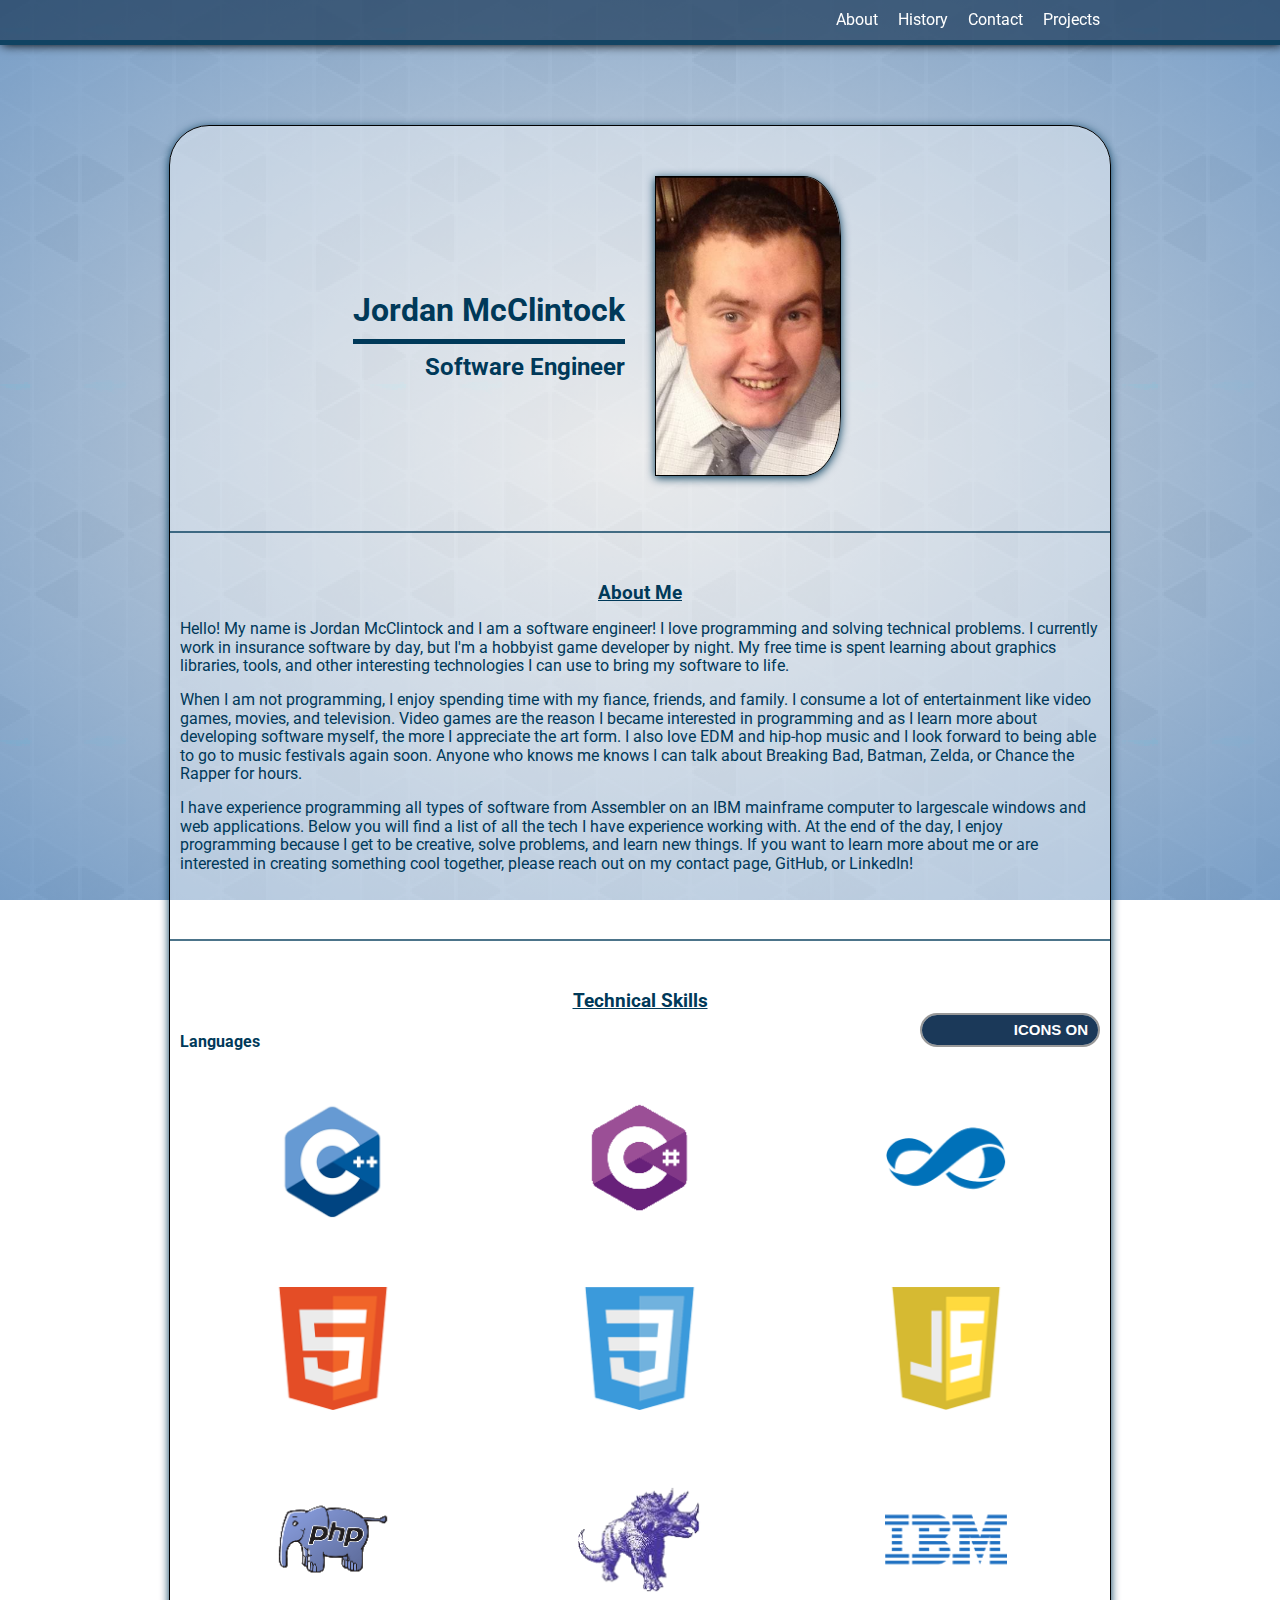
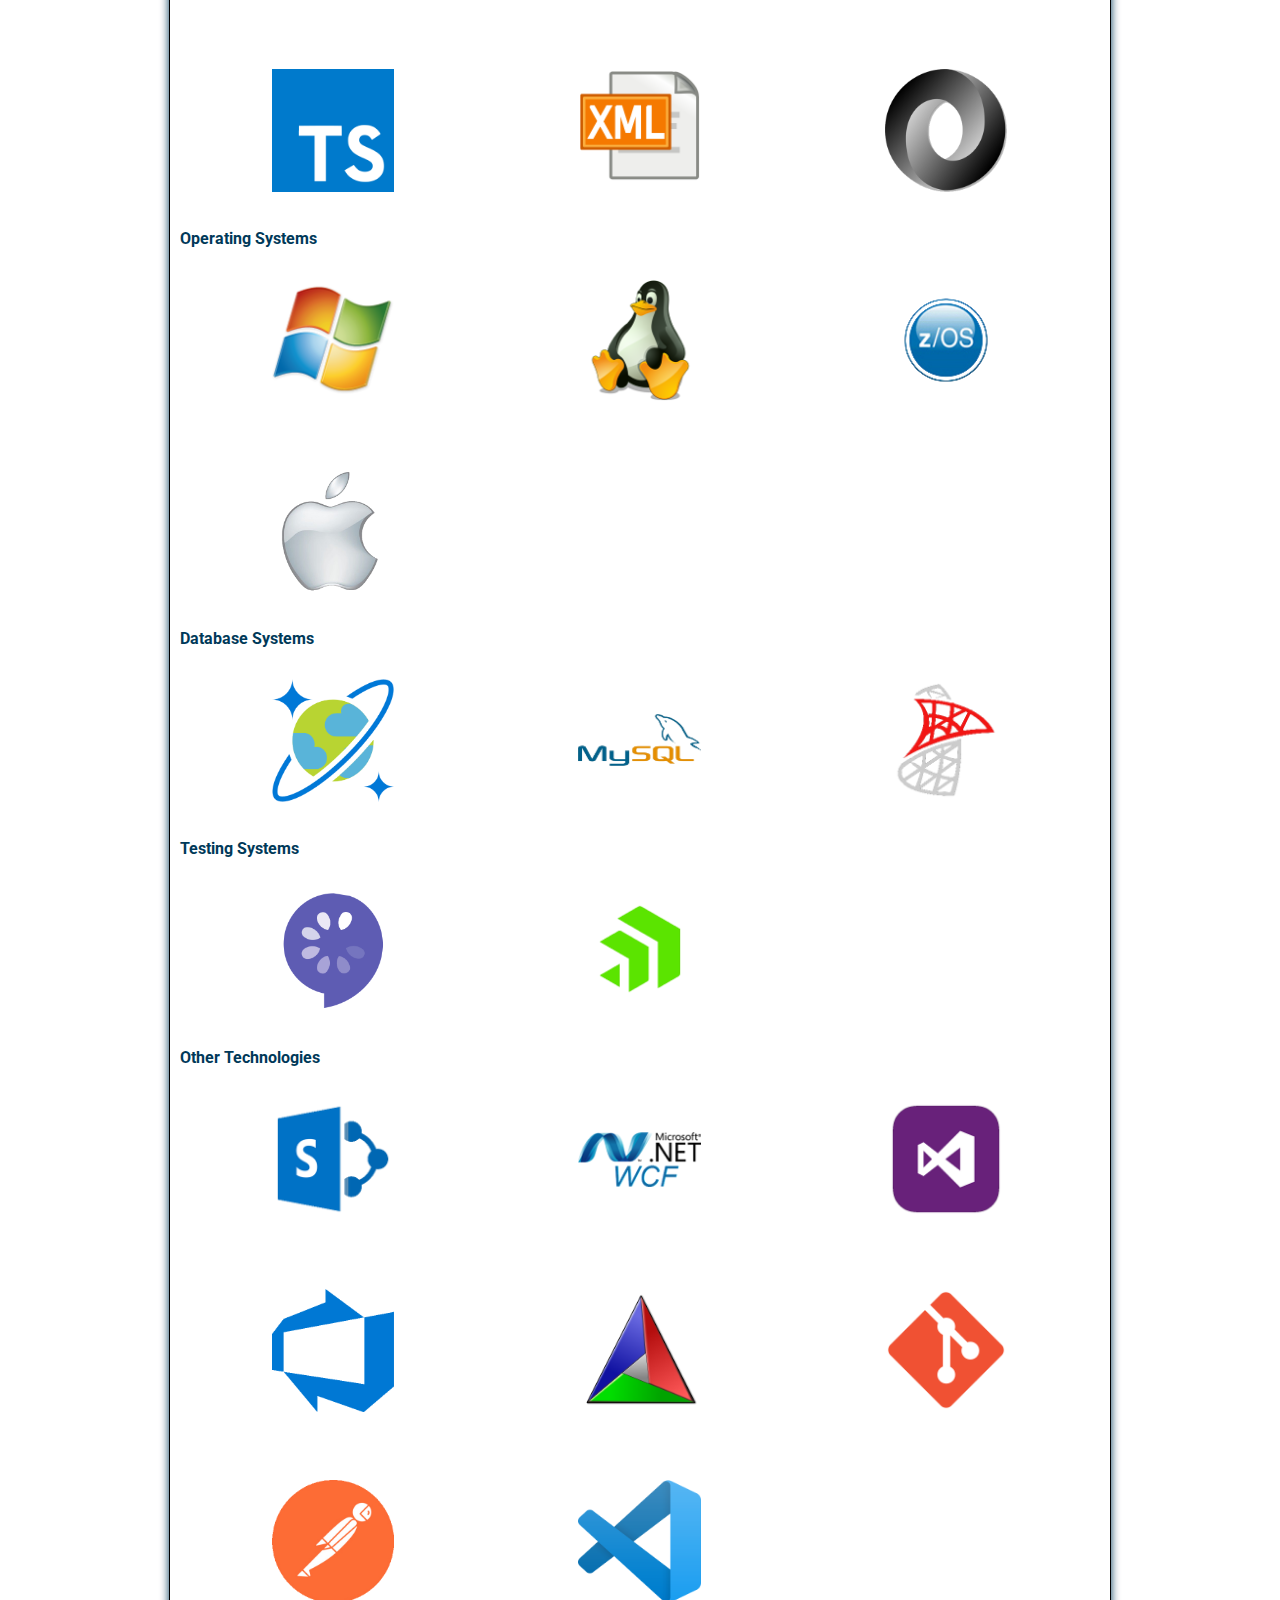
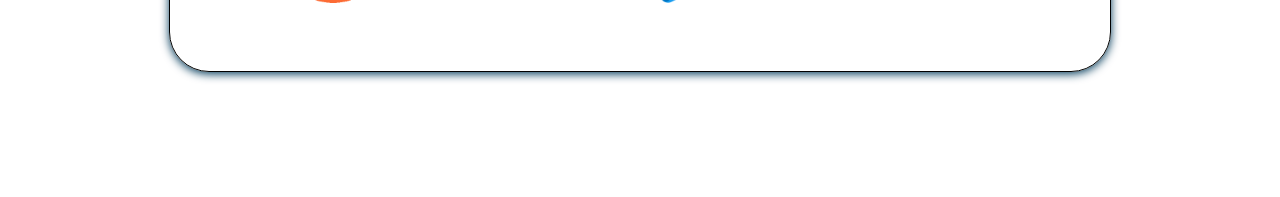
==== index.html @ 279ebacb "Initial commit" ====
<!DOCTYPE html>
<html>
<head>
	<title>Jordan McClintock</title>
	<link rel="stylesheet" type="text/css" href="normalize.css">
	<link rel="stylesheet" type="text/css" href="style.css">
	<link href="https://fonts.googleapis.com/css?family=Droid+Serif|Roboto" rel="stylesheet">
    <link rel="icon" type="image/x-icon" href="icon/initials.ico"/>
</head>

<body>
	<div class="navigation">
    	<ul class="container">
        	<li><a href="projects.html" class="removeStyling">Projects</a></li>
			<li><a href="contact.php" class="removeStyling">Contact</a></li>
			<li><a href="history.html" class="removeStyling">History</a></li>
			<li>About</li>
    	</ul>
	</div>

    <div class="spacer"></div>

	<div class="panel">
	    <div class="main">
		    <div class="container">
			    <div class="col">
                    <div>
			    	    <h1>Jordan McClintock</h1>
			    	    <h2>Software Engineer</h2>
                    </div>
			    </div>

			    <div class="col">
			    	<img src="images/imgPortfolio.png" id="imgPortfolio"/>
			    </div>
			    <div class="clear"></div>
		    </div>
	    </div>

	    <div class="content">
		    <div class="container">
			    <h3>About Me</h3>
				<p>Hello! My name is Jordan McClintock and I am a software engineer! I love programming and solving technical problems. I currently work in insurance software by day, but I'm a hobbyist game developer by night. My free time is spent learning about graphics libraries, tools, and other interesting technologies I can use to bring my software to life.</p>
				<p>When I am not programming, I enjoy spending time with my fiance, friends, and family. I consume a lot of entertainment like video games, movies, and television. Video games are the reason I became interested in programming and as I learn more about developing software myself, the more I appreciate the art form. I also love EDM and hip-hop music and I look forward to being able to go to music festivals again soon. Anyone who knows me knows I can talk about Breaking Bad, Batman, Zelda, or Chance the Rapper for hours.</p>
				<p>I have experience programming all types of software from Assembler on an IBM mainframe computer to largescale windows and web applications. Below you will find a list of all the tech I have experience working with. At the end of the day, I enjoy programming because I get to be creative, solve problems, and learn new things. If you want to learn more about me or are interested in creating something cool together, please reach out on my contact page, GitHub, or LinkedIn!</p>
		    </div>
	    </div>

	    <div class="support">
		    <div class="container">

			    <h3>Technical Skills</h3>

                <input type="checkbox" id="imgToggle"/>

                <label for="imgToggle" class="onoffswitch-label">
                    <span class="onoffswitch-inner"></span>
                    <span class="onoffswitch-outer"></span>
                </label>

			    <h4>Languages</h4>
    			<div class="clear"></div>
			    <div class="col">
                    <p class="txtLogos"><img src="images/cplusplus.png" class="imgLogos"/>C++</p>
			    </div>
			    <div class="col">
                    <p class="txtLogos"><img src="images/csharp.png" class="imgLogos"/>C#</p>
			    </div>
			    <div class="col">
                    <p class="txtLogos"><img src="images/vb.png" class="imgLogos"/>Visual Basic</p>
			    </div>
                <div class="col">
                    <p class="txtLogos"><img src="images/html5.png" class="imgLogos"/>HTML</p>
			    </div>
                <div class="col">
                    <p class="txtLogos"><img src="images/css.png" class="imgLogos"/>CSS</p>
			    </div>
                <div class="col">
                    <p class="txtLogos"><img src="images/javascript.png" class="imgLogos"/>Javascript</p>
			    </div>
                <div class="col">
                    <p class="txtLogos"><img src="images/php.png" class="imgLogos"/>PHP</p>
			    </div>
                <div class="col">
                    <p class="txtLogos"><img src="images/cobol.png" class="imgLogos"/>Cobol</p>
			    </div>
                <div class="col">
                    <p class="txtLogos"><img src="images/assembler.png" class="imgLogos"/>Mainframe Assembler</p>
			    </div>
                <div class="col">
                    <p class="txtLogos"><img src="images/typescript.PNG" class="imgLogos"/>Typescript</p>
			    </div>
                <div class="col">
                    <p class="txtLogos"><img src="images/xml.PNG" class="imgLogos"/>XML</p>
			    </div>
                <div class="col">
                    <p class="txtLogos"><img src="images/json.PNG" class="imgLogos"/>JSON</p>
			    </div>				
    			<div class="clear"></div>

                <h4>Operating Systems</h4>
                <div class="col">
                    <p class="txtLogos"><img src="images/windows.png" class="imgLogos"/>Windows</p>
			    </div>
                <div class="col">
                    <p class="txtLogos"><img src="images/linux.png" class="imgLogos"/>Linux/Unix</p>
			    </div>
                <div class="col">
                    <p class="txtLogos"><img src="images/zos.png" class="imgLogos"/>z/OS</p>
			    </div>
                <div class="col">
                    <p class="txtLogos"><img src="images/macOS.PNG" class="imgLogos"/>Mac OS</p>
			    </div>				
    			<div class="clear"></div>

                <h4>Database Systems</h4>
                <div class="col">
                    <p class="txtLogos"><img src="images/cosmosDB.PNG" class="imgLogos"/>Azure Cosmos DB</p>
			    </div>					
                <div class="col">
                    <p class="txtLogos"><img src="images/mysql.png" class="imgLogos"/>MySQL</p>
			    </div>
                <div class="col">
                    <p class="txtLogos"><img src="images/sqlserver.png" class="imgLogos"/>Microsoft SQL Server</p>
			    </div>
    			<div class="clear"></div>
				
                <h4>Testing Systems</h4>
                <div class="col">
                    <p class="txtLogos"><img src="images/specflow.PNG" class="imgLogos"/>Specflow</p>
			    </div>
                <div class="col">
                    <p class="txtLogos"><img src="images/telerik.PNG" class="imgLogos"/>Telerik Testing Framework</p>
			    </div>
    			<div class="clear"></div>				

                <h4>Other Technologies</h4>
                <div class="col">
                    <p class="txtLogos"><img src="images/sharepoint.png" class="imgLogos"/>Sharepoint</p>
			    </div>
                <div class="col">
                    <p class="txtLogos"><img src="images/wcf.png" class="imgLogos"/>Windows Communication Foundation</p>
			    </div>
                <div class="col">
                    <p class="txtLogos"><img src="images/visualstudio.png" class="imgLogos"/>Visual Studio</p>
			    </div>
    			<div class="clear"></div>                
                <div class="col">
                    <p class="txtLogos"><img src="images/azureDevops.PNG" class="imgLogos"/>Azure DevOps</p>
			    </div>
                <div class="col">
                    <p class="txtLogos"><img src="images/cmake.PNG" class="imgLogos"/>CMake</p>
			    </div>
                <div class="col">
                    <p class="txtLogos"><img src="images/git.PNG" class="imgLogos"/>Git</p>
			    </div>
    			<div class="clear"></div>                
                <div class="col">
                    <p class="txtLogos"><img src="images/postman.PNG" class="imgLogos"/>Postman</p>
			    </div>
                <div class="col">
                    <p class="txtLogos"><img src="images/vsCode.PNG" class="imgLogos"/>VS Code</p>
			    </div>
    			<div class="clear"></div>                
	    	</div>
	    </div>
    </div>

    <div class="spacer"></div>
</body>

</html>
---- style.css ----
html {
    overflow-y: scroll;
}

html, body {
	margin: 0px;
	padding: 0px;
}

body {
	background-image: radial-gradient(rgba(155, 160, 166, 0.3), rgba(34, 97, 165, 0.6)), url("images/gplaypattern_@2X.png");
    background-attachment: fixed;
}

.container {
	max-width: 940px;
	margin: 0 auto;
	padding: 0 10px;
}

.spacer {
    width: 100%;
    height:  125px;
}

.navigation {
	background-color: rgba(27, 57, 89, 0.7);
	border-bottom: 5px solid rgba(0, 57, 89, 0.7);
	margin: 0px;
	padding: 0px;
	width: 100%;
	overflow: hidden;
	position: fixed;
    box-shadow: 2px 0 10px #000;
    z-index: 1000;
}

.navigation li {
	display: inline-block;
	color: white;
	height: 40px;
	line-height: 40px;
	padding: 0px 10px;
	float: right;
	font-family: 'Roboto', sans-serif;
    transition: background-color 0.75s, box-shadow 0.75s, text-shadow 0.75s;
}

.navigation li:hover {
	background-color: rgba(0, 57, 89, 0.7);
	cursor: pointer;
    text-shadow: 0 0 2px #fff;
    box-shadow: 0 2px 10px 0;
}

.panel {
    max-width: 940px;
	margin: auto;
    background-color: rgba(255, 255, 255, 0.4);
    border-radius: 40px;
    border: black 1px solid;
    box-shadow: 0 2px 10px 0;
    color: rgb(0, 57, 89);
    animation: fadeIn 2.0s ease forwards;
}

.main {
    padding: 50px 0px;
}

.main .col {
    display: block;
	float: left;
	width: 50%;
}

#imgPortfolio {
    max-width: 40%;
	max-height: 40%;
	border-top-right-radius: 20%;
	border-bottom-right-radius: 20%;
}

#imgGame {
    max-width: 43%;
	max-height: 43%;
}

.main .col img {
	max-width: 40%;
	max-height: 40%;
    margin-left: 15px;
    border: black solid 1px;
    box-shadow: 0 2px 10px 0;
}

.main .col h1 {
    display: inline-block;
    float: right;
    margin: 116px 15px 0px 0px;
	font-family: 'Roboto', sans-serif;
    border-bottom: 5px solid rgb(0, 57, 89);
    padding-bottom: 10px;
}

.main .col h2 {
    float: right;
	margin-right: 15px;
	margin-top: 10px;
	font-family: 'Roboto', sans-serif;
	text-align: right;
	margin-bottom: auto;
}

.main .col h3 {
    top: 0;
    height: 25px;
    margin-right: 30px;
	font-family: 'Roboto', sans-serif;
	text-align: right;
	margin-bottom: auto;
    text-decoration: none;
    padding-bottom: 9px;
}

.main .col p {
    float: right;
    margin-left: 150px;
    margin-right: 15px;
}

.clear {
	clear: both;
}

.content {
	font-family: 'Roboto', sans-serif;
    padding: 50px 0px;
    border-top: 2px solid rgba(0, 57, 89, 0.7);
}

.content .col {
    display: block;
	float: left;
	width: 50%;
}

.content .col img {
	max-width: 40%;
	max-height: 40%;
    margin-left: 15px;
}

.content .col h1 {
    float: left;
    margin: 40px 15px 0px 150px;
	font-family: 'Roboto', sans-serif;
    border-bottom: 5px solid rgb(0, 57, 89);
    padding-bottom: 10px;
}

.content .col p {
    float: right;
    margin-left: 150px;
    margin-right: 15px;
}

.history {
	font-family: 'Roboto', sans-serif;
    padding: 50px 0px;
    border-top: 2px solid rgba(0, 57, 89, 0.7);
}

.left {
	float: left;
	width: 40%;
}

.right {
	float: left;
	width: 60%;
}

.history h3 {
    position: relative;
	margin: 0px;
	top: 20px;
}

.content ul {
    margin-bottom: 0px;
}

.support {	
	font-family: 'Roboto', sans-serif;
    padding: 50px 0px;
    border-top: 2px solid rgba(0, 57, 89, 0.7);
}

h3 {
    text-align: center;
    margin: 0px;
    text-decoration: underline;
}

.support h4 {
    position: relative;
	margin: 0px;
	top: 20px;
}

.support .col {
	float: left;
	width: 33.3%;
}

.support ul {
    margin: 0px;
}

.imgLogos {
    width: 40%;
    height: 40%;
    display: block;
    margin: 0 auto 0;
    position: relative;
    transition: top ease 0.35s;
    top: 50px;
    z-index: 1;
    visibility: visible;
}

.txtLogos:hover > .imgLogos {
    top: 0px;
}

.support .col .txtLogos:hover {
	visibility: visible;
}

.support .col .txtLogos {
    text-align: center;
    margin: 0 0 50px;
    visibility: hidden;
}

.support h1 {
    text-align: center;
}

.removeStyling {
    text-decoration: none; 
    color: inherit;
}

input[type=text]:focus, textarea:focus {
    border-color: rgba(27, 57, 89, 0.7);
    color: black;
    background: white;
}

input[type=text], textarea {
    border-radius: 5px;
    border: 2px solid rgba(0, 57, 89, 0.7);
    box-sizing: border-box;
    box-shadow: 0 1px 1px 0;
    height: 25px;
    width: 200px;
    margin-bottom: 9px;
    padding: 0 3px;
    background: transparent;
    transition: background 0.75s;
}

#message {
    height: 100px;
    width: 300px;
    word-wrap: break-word;
}

@keyframes fadeIn{
  0% {
    opacity:0;
  }
  100% {
    opacity:1;
  }
}

#imgToggle {
    display: none;
}

input[check-box] {
    float: left;
}

#imgToggle:checked ~ .col img{
    display: none;
}

#imgToggle:checked ~ .col p {
    visibility: visible;
    margin-top: 50px;
}

.onoffswitch {
    position: relative; width: 125px;
    -webkit-user-select:none; -moz-user-select:none; -ms-user-select: none;
}

.onoffswitch-label {
    float: right;
    display: block; overflow: hidden; cursor: pointer;
    border: 2px solid #999999; border-radius: 20px;
}
.onoffswitch-inner {
    display: block; width: 200%; margin-left: -100%;
    transition: margin 0.3s ease-in 0s;
}
.onoffswitch-inner:before, .onoffswitch-inner:after {
    display: block; float: left; width: 50%; height: 30px; padding: 0; line-height: 30px;
    font-size: 15px; color: white; font-family: Trebuchet, Arial, sans-serif; font-weight: bold;
    box-sizing: border-box;
}
.onoffswitch-inner:before {
    content: "ICONS OFF";
    padding-left: 10px;
    background-color: #EEEEEE; color: #003959;
}
.onoffswitch-inner:after {
    content: "ICONS ON";
    padding-right: 10px;
    background-color: #1B3959; color: #FFFFFF;
    text-align: right;
}
.onoffswitch-switch {
    display: block; width: 21px; margin: 4.5px;
    background: #FFFFFF;
    position: absolute; top: 0; bottom: 0;
    right: 91px;
    border: 2px solid #999999; border-radius: 20px;
    transition: all 0.3s ease-in 0s; 
}
#imgToggle:checked + .onoffswitch-label .onoffswitch-inner {
    margin-left: 0;
}
#imgToggle:checked + .onoffswitch-label .onoffswitch-switch {
    right: 0px; 
}

.button {
    border-radius: 5px;
    border: 2px solid rgba(0, 57, 89, 0.7);
}

.button:active {
    border-color: rgba(27, 57, 89, 0.7);
    background: white;
    transform: translateY(2px);
}
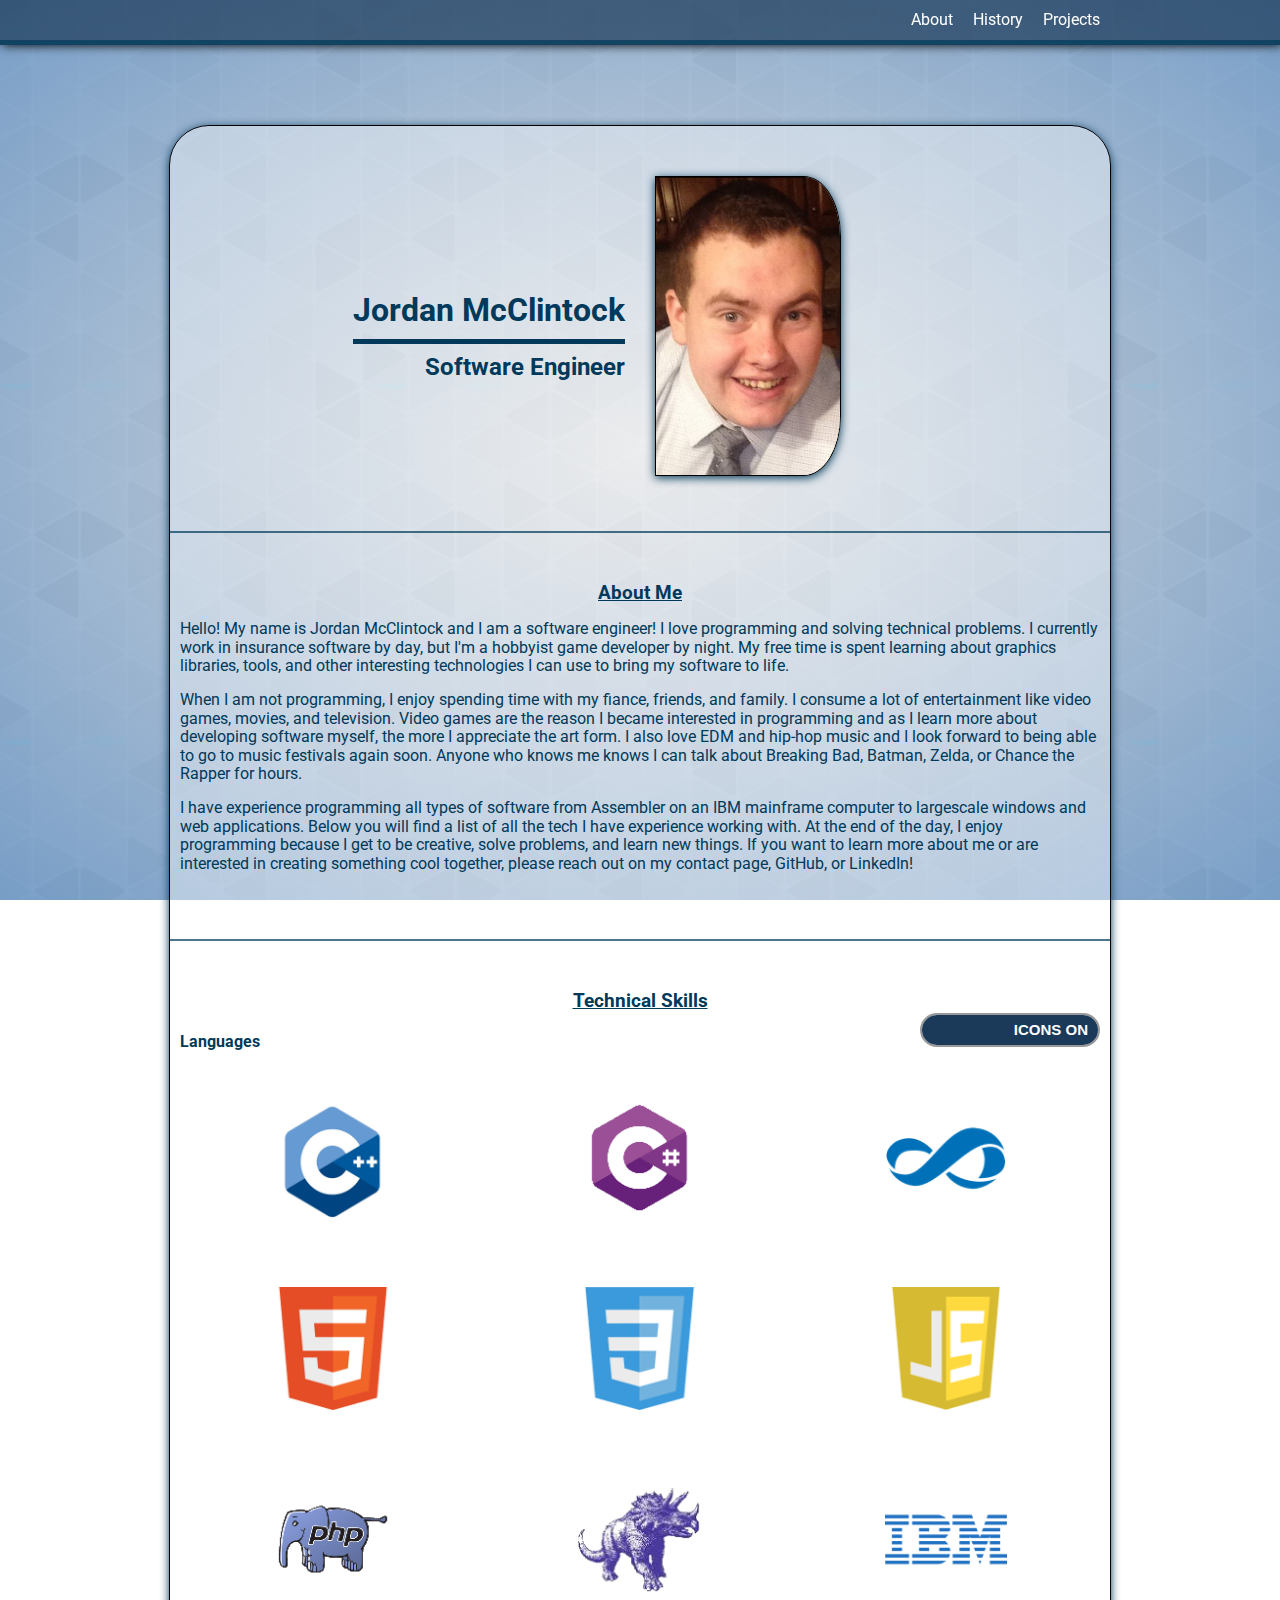
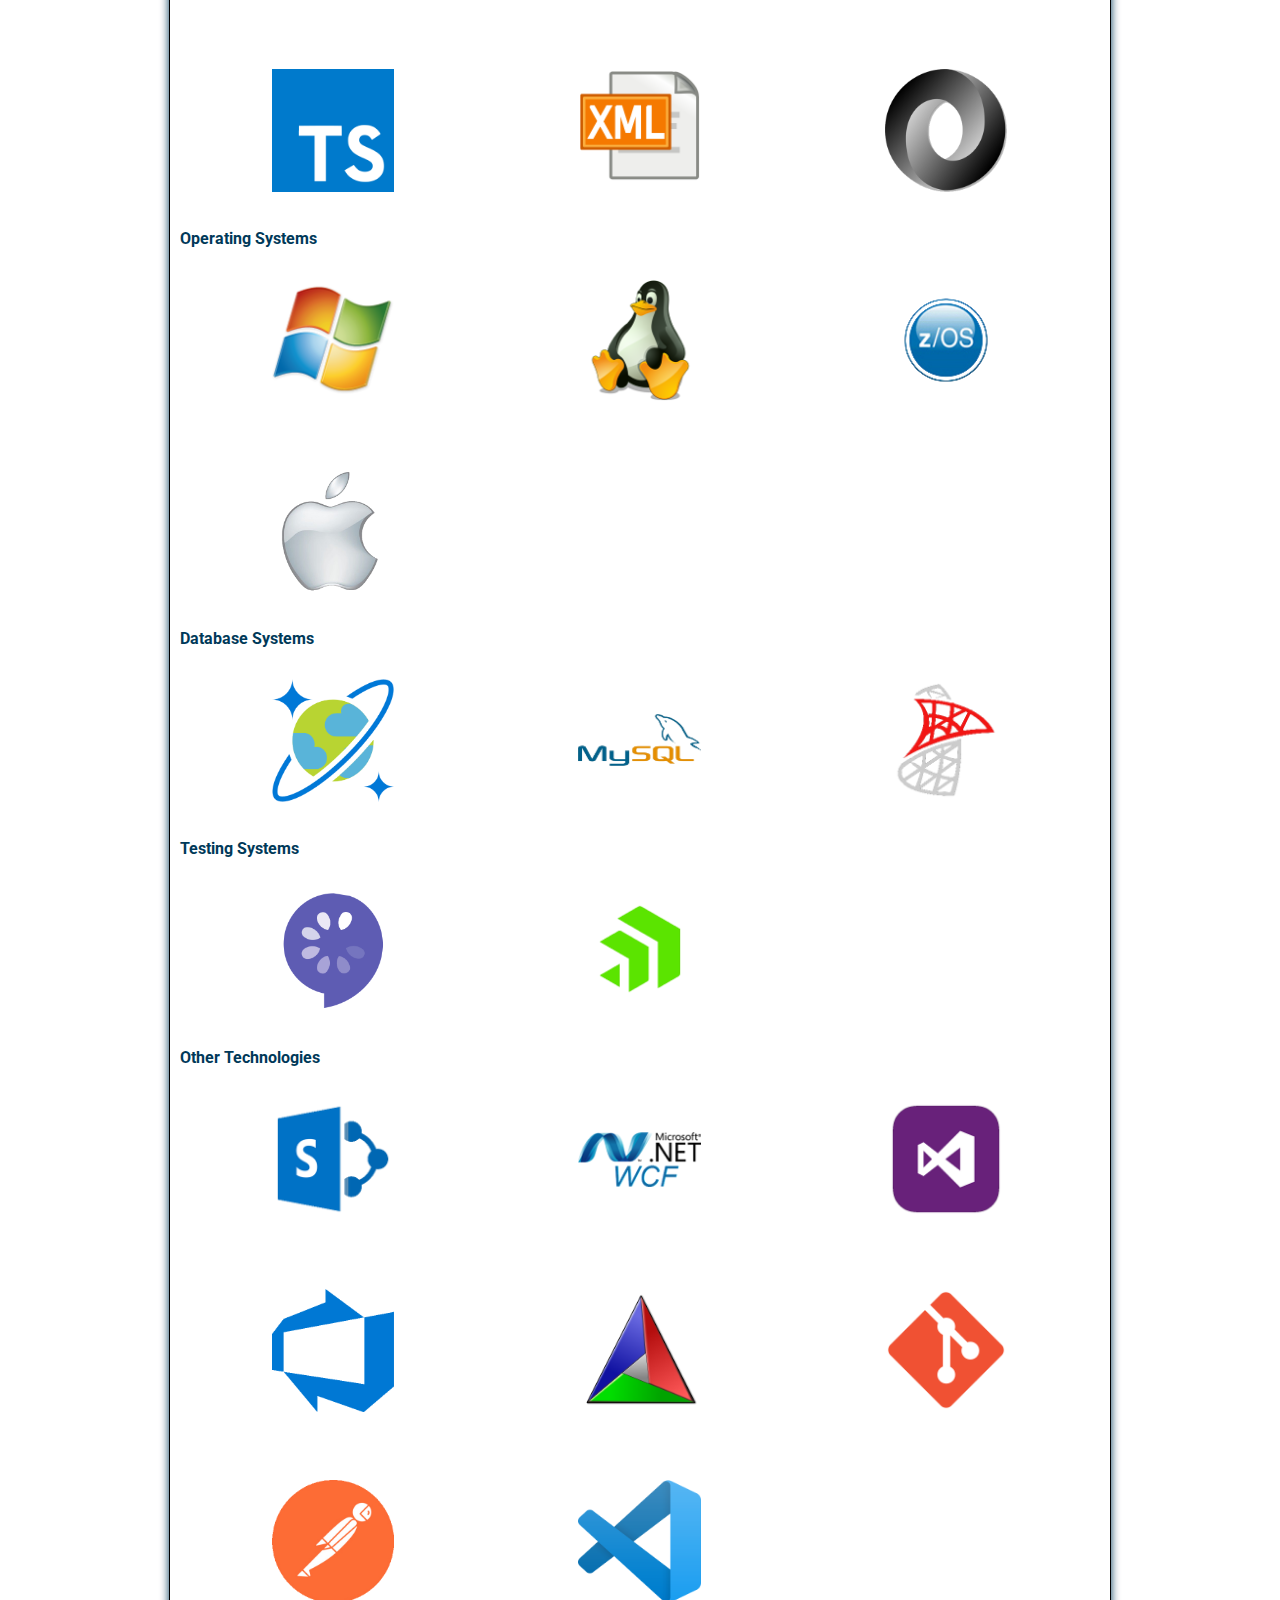
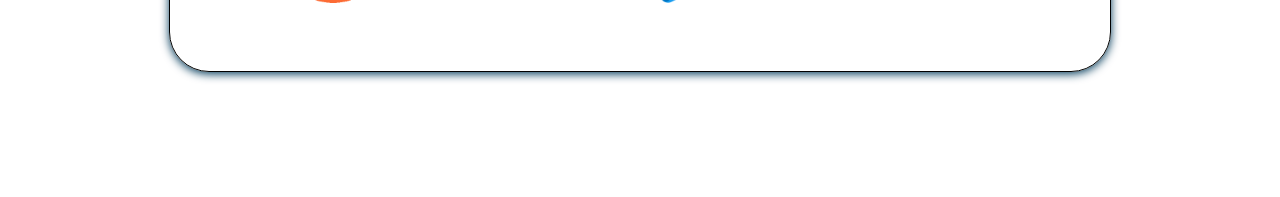
==== commit 1c210699: "Removed outdated contact page and added TicTacToe web build" ====
--- a/index.html
+++ b/index.html
@@ -12,7 +12,6 @@
 	<div class="navigation">
     	<ul class="container">
         	<li><a href="projects.html" class="removeStyling">Projects</a></li>
-			<li><a href="contact.php" class="removeStyling">Contact</a></li>
 			<li><a href="history.html" class="removeStyling">History</a></li>
 			<li>About</li>
     	</ul>
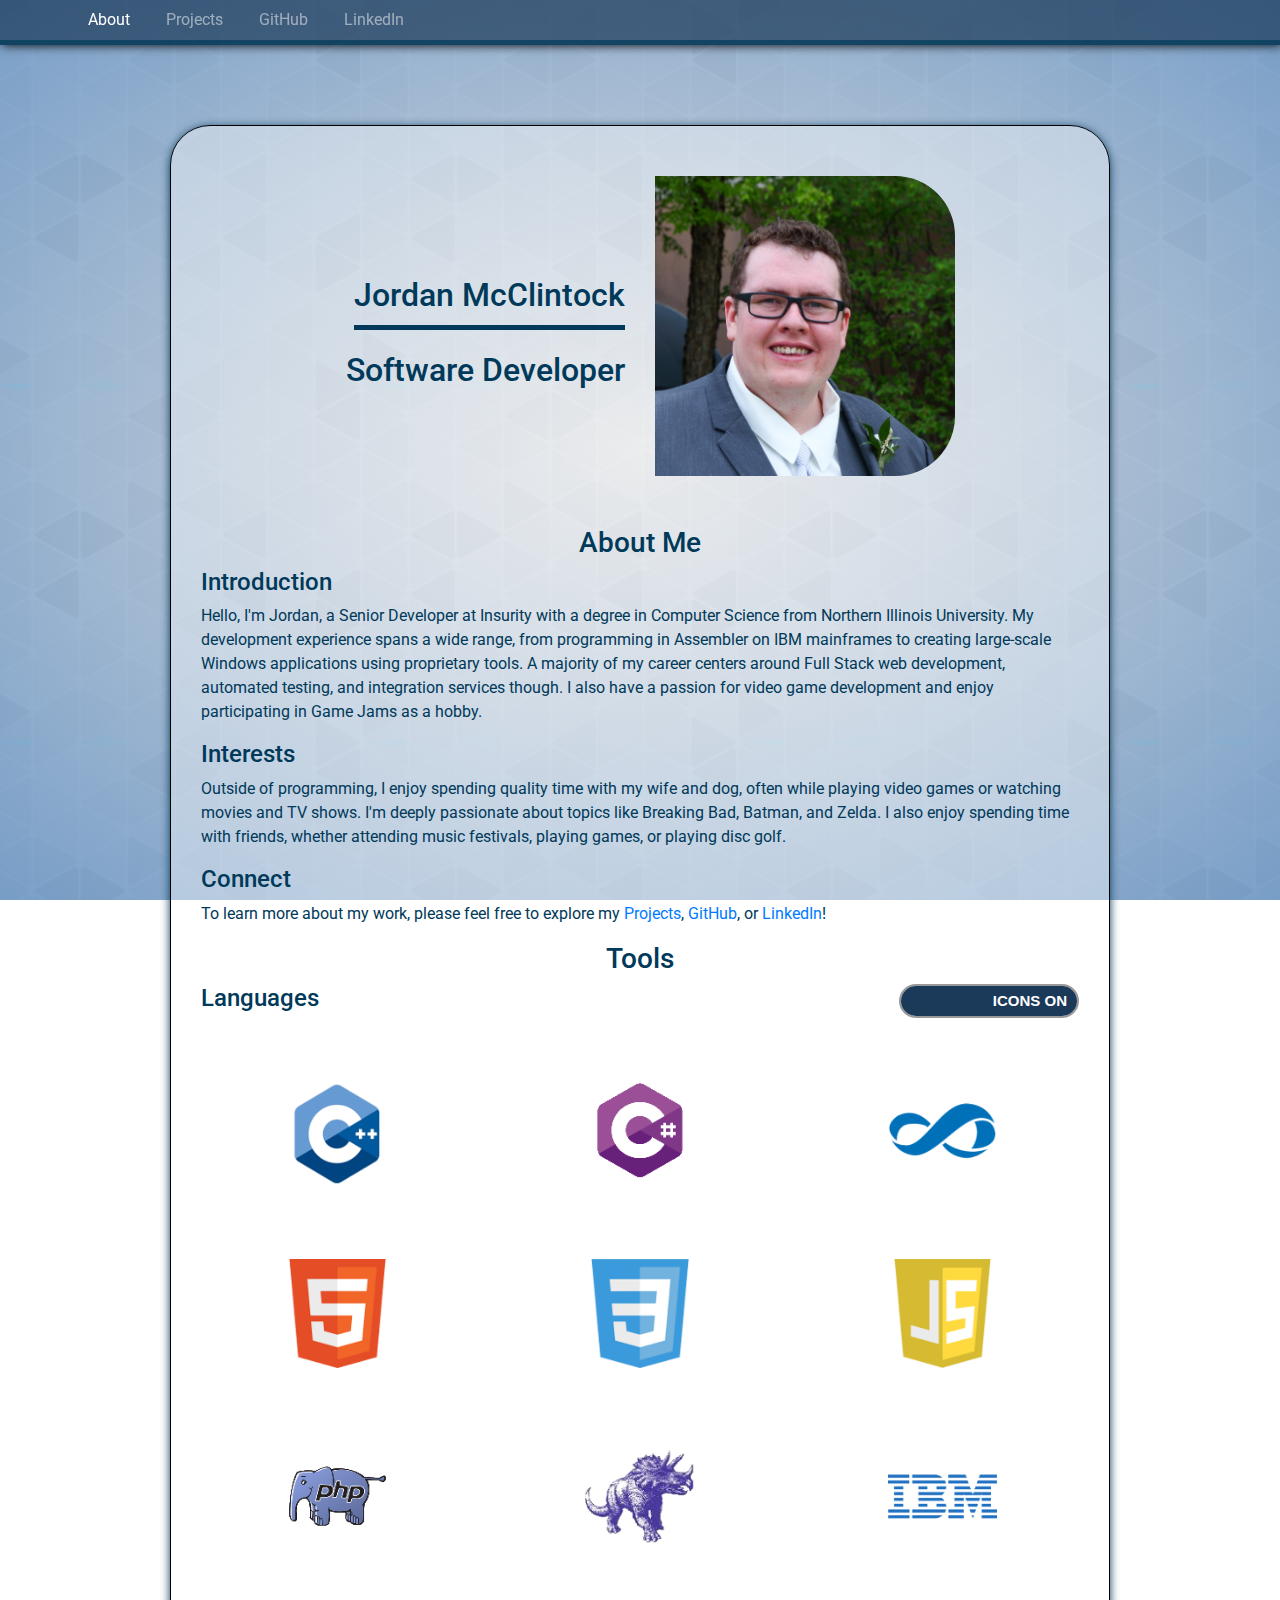
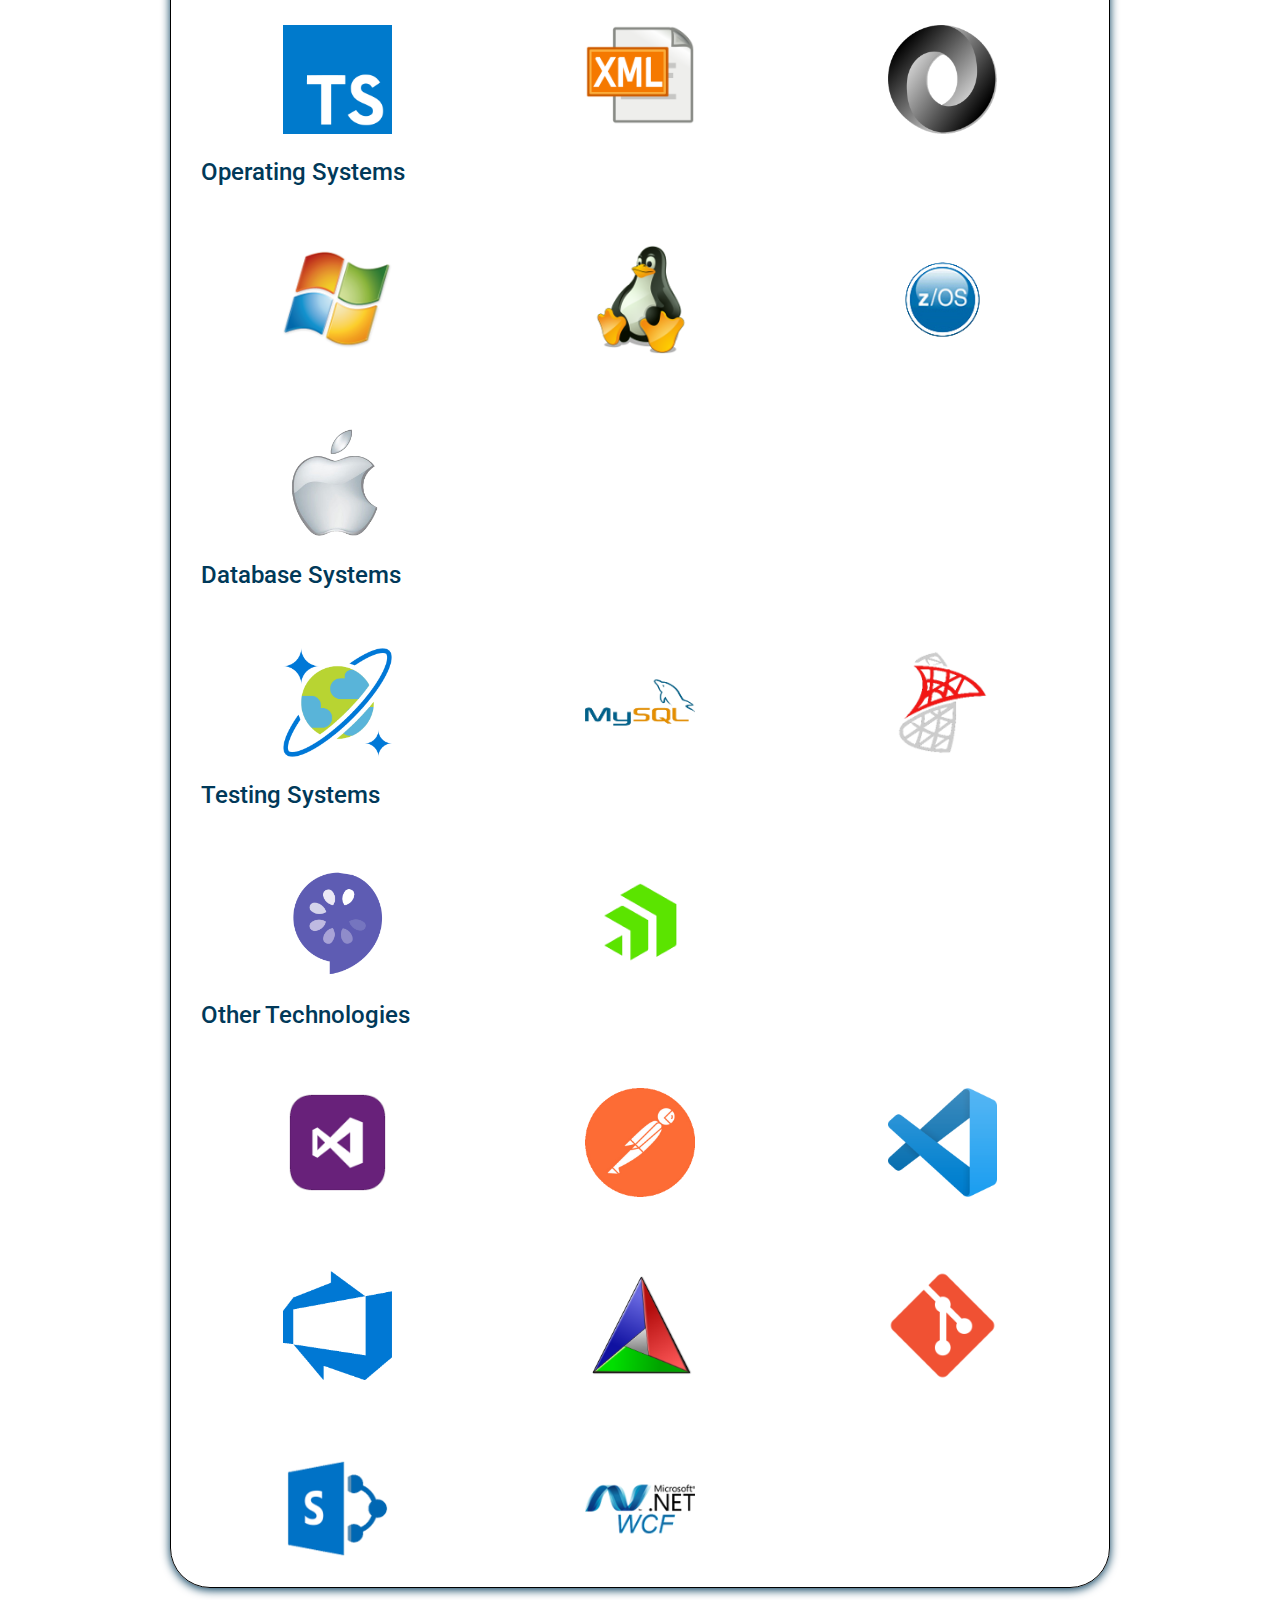
==== commit a18ee77c: "Redesigned site for mobile and modernized the text." ====
--- a/index.html
+++ b/index.html
@@ -1,171 +1,195 @@
 <!DOCTYPE html>
 <html>
-<head>
-	<title>Jordan McClintock</title>
-	<link rel="stylesheet" type="text/css" href="normalize.css">
-	<link rel="stylesheet" type="text/css" href="style.css">
-	<link href="https://fonts.googleapis.com/css?family=Droid+Serif|Roboto" rel="stylesheet">
-    <link rel="icon" type="image/x-icon" href="icon/initials.ico"/>
-</head>
-
-<body>
-	<div class="navigation">
-    	<ul class="container">
-        	<li><a href="projects.html" class="removeStyling">Projects</a></li>
-			<li><a href="history.html" class="removeStyling">History</a></li>
-			<li>About</li>
-    	</ul>
-	</div>
-
-    <div class="spacer"></div>
-
-	<div class="panel">
-	    <div class="main">
-		    <div class="container">
-			    <div class="col">
-                    <div>
-			    	    <h1>Jordan McClintock</h1>
-			    	    <h2>Software Engineer</h2>
+    <head>
+        <meta http-equiv="Content-Type" content="text/html; charset=UTF-8">
+        <meta name="viewport" content="width=device-width, initial-scale=1, shrink-to-fit=no">
+        <meta name="description" content="">
+        <meta name="author" content="">
+        <title>Jordan McClintock</title>
+        <!-- Bootstrap core CSS -->
+        <link rel="stylesheet" href="https://cdn.jsdelivr.net/npm/bootstrap@4.3.1/dist/css/bootstrap.min.css" integrity="sha384-ggOyR0iXCbMQv3Xipma34MD+dH/1fQ784/j6cY/iJTQUOhcWr7x9JvoRxT2MZw1T" crossorigin="anonymous">
+        <link rel="stylesheet" type="text/css" href="normalize.css">
+        <link rel="stylesheet" type="text/css" href="style.css">
+        <link href="https://fonts.googleapis.com/css?family=Droid+Serif|Roboto" rel="stylesheet">
+        <link rel="icon" type="image/x-icon" href="icon/initials.ico"/>
+    </head>
+    <body>
+        <nav class="navbar navbar-expand-md navbar-dark fixed-top navigation">
+            <button class="navbar-toggler" type="button" data-toggle="collapse" data-target="#navbar" aria-controls="navbar" aria-expanded="false" aria-label="Toggle navigation">
+            <span class="navbar-toggler-icon"></span>
+            </button>
+            <div class="collapse navbar-collapse" id="navbar">
+                <ul class="navbar-nav mr-auto container">
+                    <li class="nav-item active">
+                        <a class="nav-link" href="./.">About <span class="sr-only">(current)</span></a>
+                    </li>
+                    <li class="nav-item">
+                        <a class="nav-link" href="./projects.html">Projects</a>
+                    </li>
+                    <li class="nav-item">
+                        <a class="nav-link" href="https://github.com/Mac-Janitor" target="_blank">GitHub</a>
+                    </li>
+					<li class="nav-item">
+                        <a class="nav-link" href="https://www.linkedin.com/in/jordan-mcclintock-53b7b0113/" target="_blank">LinkedIn</a>
+                    </li>
+                </ul>
+            </div>
+        </nav>
+        <div class="spacer"></div>
+        <div class="container panel">
+            <div class="container text-center panel-content">
+                <div class="row align-items-center">
+                    <div class="col-md-6 order-md-1 order-2 text-md-right text-center">
+                        <div>
+                            <h1 class="underline">Jordan McClintock</h1>
+                            <h2>Software Developer</h2>
+                        </div>
                     </div>
-			    </div>
-
-			    <div class="col">
-			    	<img src="images/imgPortfolio.png" id="imgPortfolio"/>
-			    </div>
-			    <div class="clear"></div>
-		    </div>
-	    </div>
-
-	    <div class="content">
-		    <div class="container">
-			    <h3>About Me</h3>
-				<p>Hello! My name is Jordan McClintock and I am a software engineer! I love programming and solving technical problems. I currently work in insurance software by day, but I'm a hobbyist game developer by night. My free time is spent learning about graphics libraries, tools, and other interesting technologies I can use to bring my software to life.</p>
-				<p>When I am not programming, I enjoy spending time with my fiance, friends, and family. I consume a lot of entertainment like video games, movies, and television. Video games are the reason I became interested in programming and as I learn more about developing software myself, the more I appreciate the art form. I also love EDM and hip-hop music and I look forward to being able to go to music festivals again soon. Anyone who knows me knows I can talk about Breaking Bad, Batman, Zelda, or Chance the Rapper for hours.</p>
-				<p>I have experience programming all types of software from Assembler on an IBM mainframe computer to largescale windows and web applications. Below you will find a list of all the tech I have experience working with. At the end of the day, I enjoy programming because I get to be creative, solve problems, and learn new things. If you want to learn more about me or are interested in creating something cool together, please reach out on my contact page, GitHub, or LinkedIn!</p>
-		    </div>
-	    </div>
-
-	    <div class="support">
-		    <div class="container">
-
-			    <h3>Technical Skills</h3>
-
-                <input type="checkbox" id="imgToggle"/>
-
+                    <div class="col-md-6 order-md-2 order-1 text-md-left text-center">
+                        <img src="./images/imgPortfolio.png" class="imgPortfolio imgPorfolioCircle">
+                    </div>
+                </div>
+            </div>
+            <div class="container">
+                <h3 class="text-center">About Me</h3>
+                <h4>Introduction</h4>
+                <p>Hello, I'm Jordan, a Senior Developer at Insurity with a degree in Computer Science from Northern Illinois University. My development experience spans a wide range, from programming in Assembler on IBM mainframes to creating large-scale Windows applications using proprietary tools. A majority of my career centers around Full Stack web development, automated testing, and integration services though. I also have a passion for video game development and enjoy participating in Game Jams as a hobby.</p>
+                <h4>Interests</h4>
+                <p>Outside of programming, I enjoy spending quality time with my wife and dog, often while playing video games or watching movies and TV shows. I'm deeply passionate about topics like Breaking Bad, Batman, and Zelda. I also enjoy spending time with friends, whether attending music festivals, playing games, or playing disc golf.</p>
+                <h4>Connect</h4>
+                <p>To learn more about my work, please feel free to explore my <a href="./projects.html">Projects</a>, <a href="https://github.com/Mac-Janitor" target="_blank">GitHub</a>, or <a href="https://www.linkedin.com/in/jordan-mcclintock-53b7b0113/" target="_blank">LinkedIn</a>!</p>
+            </div>
+            <div class="container">
+                <h3 class="text-center">Tools</h3>
+                <input type="checkbox" id="imgToggle">
                 <label for="imgToggle" class="onoffswitch-label">
-                    <span class="onoffswitch-inner"></span>
-                    <span class="onoffswitch-outer"></span>
+                <span class="onoffswitch-inner"></span>
+                <span class="onoffswitch-outer"></span>
                 </label>
-
-			    <h4>Languages</h4>
-    			<div class="clear"></div>
-			    <div class="col">
-                    <p class="txtLogos"><img src="images/cplusplus.png" class="imgLogos"/>C++</p>
-			    </div>
-			    <div class="col">
-                    <p class="txtLogos"><img src="images/csharp.png" class="imgLogos"/>C#</p>
-			    </div>
-			    <div class="col">
-                    <p class="txtLogos"><img src="images/vb.png" class="imgLogos"/>Visual Basic</p>
-			    </div>
-                <div class="col">
-                    <p class="txtLogos"><img src="images/html5.png" class="imgLogos"/>HTML</p>
-			    </div>
-                <div class="col">
-                    <p class="txtLogos"><img src="images/css.png" class="imgLogos"/>CSS</p>
-			    </div>
-                <div class="col">
-                    <p class="txtLogos"><img src="images/javascript.png" class="imgLogos"/>Javascript</p>
-			    </div>
-                <div class="col">
-                    <p class="txtLogos"><img src="images/php.png" class="imgLogos"/>PHP</p>
-			    </div>
-                <div class="col">
-                    <p class="txtLogos"><img src="images/cobol.png" class="imgLogos"/>Cobol</p>
-			    </div>
-                <div class="col">
-                    <p class="txtLogos"><img src="images/assembler.png" class="imgLogos"/>Mainframe Assembler</p>
-			    </div>
-                <div class="col">
-                    <p class="txtLogos"><img src="images/typescript.PNG" class="imgLogos"/>Typescript</p>
-			    </div>
-                <div class="col">
-                    <p class="txtLogos"><img src="images/xml.PNG" class="imgLogos"/>XML</p>
-			    </div>
-                <div class="col">
-                    <p class="txtLogos"><img src="images/json.PNG" class="imgLogos"/>JSON</p>
-			    </div>				
-    			<div class="clear"></div>
-
+                <h4>Languages</h4>
+                <div class="clear"></div>
+                <div class="row text-center">
+                    <div class="col-md-4">
+                        <p class="txtLogos"><img src="./images/cplusplus.png" class="imgLogos">C++</p>
+                    </div>
+                    <div class="col-md-4">
+                        <p class="txtLogos"><img src="./images/csharp.png" class="imgLogos">C#</p>
+                    </div>
+                    <div class="col-md-4">
+                        <p class="txtLogos"><img src="./images/vb.png" class="imgLogos">Visual Basic</p>
+                    </div>
+                </div>
+                <div class="row text-center">
+                    <div class="col-md-4">
+                        <p class="txtLogos"><img src="./images/html5.png" class="imgLogos">HTML</p>
+                    </div>
+                    <div class="col-md-4">
+                        <p class="txtLogos"><img src="./images/css.png" class="imgLogos">CSS</p>
+                    </div>
+                    <div class="col-md-4">
+                        <p class="txtLogos"><img src="./images/javascript.png" class="imgLogos">Javascript</p>
+                    </div>
+                </div>
+                <div class="row text-center">
+                    <div class="col-md-4">
+                        <p class="txtLogos"><img src="./images/php.png" class="imgLogos">PHP</p>
+                    </div>
+                    <div class="col-md-4">
+                        <p class="txtLogos"><img src="./images/cobol.png" class="imgLogos">Cobol</p>
+                    </div>
+                    <div class="col-md-4">
+                        <p class="txtLogos"><img src="./images/assembler.png" class="imgLogos">Mainframe Assembler</p>
+                    </div>
+                </div>
+                <div class="row text-center">
+                    <div class="col-md-4">
+                        <p class="txtLogos"><img src="./images/typescript.PNG" class="imgLogos">Typescript</p>
+                    </div>
+                    <div class="col-md-4">
+                        <p class="txtLogos"><img src="./images/xml.PNG" class="imgLogos">XML</p>
+                    </div>
+                    <div class="col-md-4">
+                        <p class="txtLogos"><img src="./images/json.PNG" class="imgLogos">JSON</p>
+                    </div>
+                </div>
+                <div class="clear"></div>
                 <h4>Operating Systems</h4>
-                <div class="col">
-                    <p class="txtLogos"><img src="images/windows.png" class="imgLogos"/>Windows</p>
-			    </div>
-                <div class="col">
-                    <p class="txtLogos"><img src="images/linux.png" class="imgLogos"/>Linux/Unix</p>
-			    </div>
-                <div class="col">
-                    <p class="txtLogos"><img src="images/zos.png" class="imgLogos"/>z/OS</p>
-			    </div>
-                <div class="col">
-                    <p class="txtLogos"><img src="images/macOS.PNG" class="imgLogos"/>Mac OS</p>
-			    </div>				
-    			<div class="clear"></div>
-
+                <div class="row text-center">
+                    <div class="col-md-4">
+                        <p class="txtLogos"><img src="./images/windows.png" class="imgLogos">Windows</p>
+                    </div>
+                    <div class="col-md-4">
+                        <p class="txtLogos"><img src="./images/linux.png" class="imgLogos">Linux/Unix</p>
+                    </div>
+                    <div class="col-md-4">
+                        <p class="txtLogos"><img src="./images/zos.png" class="imgLogos">z/OS</p>
+                    </div>
+                </div>
+                <div class="row text-center">
+                    <div class="col-md-4">
+                        <p class="txtLogos"><img src="./images/macOS.PNG" class="imgLogos">Mac OS</p>
+                    </div>
+                </div>
+                <div class="clear"></div>
                 <h4>Database Systems</h4>
-                <div class="col">
-                    <p class="txtLogos"><img src="images/cosmosDB.PNG" class="imgLogos"/>Azure Cosmos DB</p>
-			    </div>					
-                <div class="col">
-                    <p class="txtLogos"><img src="images/mysql.png" class="imgLogos"/>MySQL</p>
-			    </div>
-                <div class="col">
-                    <p class="txtLogos"><img src="images/sqlserver.png" class="imgLogos"/>Microsoft SQL Server</p>
-			    </div>
-    			<div class="clear"></div>
-				
+                <div class="row text-center">
+                    <div class="col-md-4">
+                        <p class="txtLogos"><img src="./images/cosmosDB.PNG" class="imgLogos">Azure Cosmos DB</p>
+                    </div>
+                    <div class="col-md-4">
+                        <p class="txtLogos"><img src="./images/mysql.png" class="imgLogos">MySQL</p>
+                    </div>
+                    <div class="col-md-4">
+                        <p class="txtLogos"><img src="./images/sqlserver.png" class="imgLogos">Microsoft SQL Server</p>
+                    </div>
+                </div>
+                <div class="clear"></div>
                 <h4>Testing Systems</h4>
-                <div class="col">
-                    <p class="txtLogos"><img src="images/specflow.PNG" class="imgLogos"/>Specflow</p>
-			    </div>
-                <div class="col">
-                    <p class="txtLogos"><img src="images/telerik.PNG" class="imgLogos"/>Telerik Testing Framework</p>
-			    </div>
-    			<div class="clear"></div>				
-
+                <div class="row text-center">
+                    <div class="col-md-4">
+                        <p class="txtLogos"><img src="./images/specflow.PNG" class="imgLogos">Specflow</p>
+                    </div>
+                    <div class="col-md-4">
+                        <p class="txtLogos"><img src="./images/telerik.PNG" class="imgLogos">Telerik Testing Framework</p>
+                    </div>
+                </div>
+                <div class="clear"></div>
                 <h4>Other Technologies</h4>
-                <div class="col">
-                    <p class="txtLogos"><img src="images/sharepoint.png" class="imgLogos"/>Sharepoint</p>
-			    </div>
-                <div class="col">
-                    <p class="txtLogos"><img src="images/wcf.png" class="imgLogos"/>Windows Communication Foundation</p>
-			    </div>
-                <div class="col">
-                    <p class="txtLogos"><img src="images/visualstudio.png" class="imgLogos"/>Visual Studio</p>
-			    </div>
-    			<div class="clear"></div>                
-                <div class="col">
-                    <p class="txtLogos"><img src="images/azureDevops.PNG" class="imgLogos"/>Azure DevOps</p>
-			    </div>
-                <div class="col">
-                    <p class="txtLogos"><img src="images/cmake.PNG" class="imgLogos"/>CMake</p>
-			    </div>
-                <div class="col">
-                    <p class="txtLogos"><img src="images/git.PNG" class="imgLogos"/>Git</p>
-			    </div>
-    			<div class="clear"></div>                
-                <div class="col">
-                    <p class="txtLogos"><img src="images/postman.PNG" class="imgLogos"/>Postman</p>
-			    </div>
-                <div class="col">
-                    <p class="txtLogos"><img src="images/vsCode.PNG" class="imgLogos"/>VS Code</p>
-			    </div>
-    			<div class="clear"></div>                
-	    	</div>
-	    </div>
-    </div>
-
-    <div class="spacer"></div>
-</body>
-
-</html>
+                <div class="row text-center">
+                    <div class="col-md-4">
+                        <p class="txtLogos"><img src="./images/visualstudio.png" class="imgLogos">Visual Studio</p>
+                    </div>
+                    <div class="col-md-4">
+                        <p class="txtLogos"><img src="./images/postman.PNG" class="imgLogos">Postman</p>
+                    </div>
+                    <div class="col-md-4">
+                        <p class="txtLogos"><img src="./images/vsCode.PNG" class="imgLogos">VS Code</p>
+                    </div>
+                </div>
+                <div class="row text-center">
+                    <div class="col-md-4">
+                        <p class="txtLogos"><img src="./images/azureDevops.PNG" class="imgLogos">Azure DevOps</p>
+                    </div>
+                    <div class="col-md-4">
+                        <p class="txtLogos"><img src="./images/cmake.PNG" class="imgLogos">CMake</p>
+                    </div>
+                    <div class="col-md-4">
+                        <p class="txtLogos"><img src="./images/git.PNG" class="imgLogos">Git</p>
+                    </div>
+                </div>
+                <div class="row text-center">
+                    <div class="col-md-4">
+                        <p class="txtLogos"><img src="./images/sharepoint.png" class="imgLogos">Sharepoint</p>
+                    </div>
+                    <div class="col-md-4">
+                        <p class="txtLogos"><img src="./images/wcf.png" class="imgLogos">Windows Communication Foundation</p>
+                    </div>
+                </div>
+            </div>
+        </div>
+        <div class="spacer"></div>
+        <script src="https://code.jquery.com/jquery-3.3.1.slim.min.js" integrity="sha384-q8i/X+965DzO0rT7abK41JStQIAqVgRVzpbzo5smXKp4YfRvH+8abtTE1Pi6jizo" crossorigin="anonymous"></script>
+        <script src="https://cdn.jsdelivr.net/npm/popper.js@1.14.7/dist/umd/popper.min.js" integrity="sha384-UO2eT0CpHqdSJQ6hJty5KVphtPhzWj9WO1clHTMGa3JDZwrnQq4sF86dIHNDz0W1" crossorigin="anonymous"></script>
+        <script src="https://cdn.jsdelivr.net/npm/bootstrap@4.3.1/dist/js/bootstrap.min.js" integrity="sha384-JjSmVgyd0p3pXB1rRibZUAYoIIy6OrQ6VrjIEaFf/nJGzIxFDsf4x0xIM+B07jRM" crossorigin="anonymous"></script>
+    </body>
+</html>--- a/style.css
+++ b/style.css
@@ -1,7 +1,3 @@
-html {
-    overflow-y: scroll;
-}
-
 html, body {
 	margin: 0px;
 	padding: 0px;
@@ -10,12 +6,6 @@
 body {
 	background-image: radial-gradient(rgba(155, 160, 166, 0.3), rgba(34, 97, 165, 0.6)), url("images/gplaypattern_@2X.png");
     background-attachment: fixed;
-}
-
-.container {
-	max-width: 940px;
-	margin: 0 auto;
-	padding: 0 10px;
 }
 
 .spacer {
@@ -39,9 +29,7 @@
 	display: inline-block;
 	color: white;
 	height: 40px;
-	line-height: 40px;
 	padding: 0px 10px;
-	float: right;
 	font-family: 'Roboto', sans-serif;
     transition: background-color 0.75s, box-shadow 0.75s, text-shadow 0.75s;
 }
@@ -51,6 +39,19 @@
 	cursor: pointer;
     text-shadow: 0 0 2px #fff;
     box-shadow: 0 2px 10px 0;
+}
+
+.imgPortfolio {
+    max-height: 300px;
+    max-width: 300px;
+	border-top-right-radius: 20%;
+	border-bottom-right-radius: 20%;
+}
+
+@media (max-width: 768px) {
+    .imgPorfolioCircle {
+        border-radius: 50%; /* Rounded corners only on mobile devices */
+    }
 }
 
 .panel {
@@ -64,244 +65,27 @@
     animation: fadeIn 2.0s ease forwards;
 }
 
-.main {
+.col {
+    min-width: 40%;
+}
+
+.panel-content {
     padding: 50px 0px;
 }
 
-.main .col {
-    display: block;
-	float: left;
-	width: 50%;
-}
-
-#imgPortfolio {
-    max-width: 40%;
-	max-height: 40%;
-	border-top-right-radius: 20%;
-	border-bottom-right-radius: 20%;
-}
-
-#imgGame {
-    max-width: 43%;
-	max-height: 43%;
-}
-
-.main .col img {
-	max-width: 40%;
-	max-height: 40%;
-    margin-left: 15px;
-    border: black solid 1px;
-    box-shadow: 0 2px 10px 0;
-}
-
-.main .col h1 {
+.underline {
     display: inline-block;
-    float: right;
-    margin: 116px 15px 0px 0px;
-	font-family: 'Roboto', sans-serif;
     border-bottom: 5px solid rgb(0, 57, 89);
     padding-bottom: 10px;
 }
 
-.main .col h2 {
-    float: right;
-	margin-right: 15px;
-	margin-top: 10px;
+h1 h2 {
 	font-family: 'Roboto', sans-serif;
-	text-align: right;
-	margin-bottom: auto;
-}
-
-.main .col h3 {
-    top: 0;
-    height: 25px;
-    margin-right: 30px;
-	font-family: 'Roboto', sans-serif;
-	text-align: right;
-	margin-bottom: auto;
-    text-decoration: none;
-    padding-bottom: 9px;
-}
-
-.main .col p {
-    float: right;
-    margin-left: 150px;
-    margin-right: 15px;
-}
-
-.clear {
-	clear: both;
-}
-
-.content {
-	font-family: 'Roboto', sans-serif;
-    padding: 50px 0px;
-    border-top: 2px solid rgba(0, 57, 89, 0.7);
-}
-
-.content .col {
-    display: block;
-	float: left;
-	width: 50%;
-}
-
-.content .col img {
-	max-width: 40%;
-	max-height: 40%;
-    margin-left: 15px;
-}
-
-.content .col h1 {
-    float: left;
-    margin: 40px 15px 0px 150px;
-	font-family: 'Roboto', sans-serif;
-    border-bottom: 5px solid rgb(0, 57, 89);
-    padding-bottom: 10px;
-}
-
-.content .col p {
-    float: right;
-    margin-left: 150px;
-    margin-right: 15px;
-}
-
-.history {
-	font-family: 'Roboto', sans-serif;
-    padding: 50px 0px;
-    border-top: 2px solid rgba(0, 57, 89, 0.7);
-}
-
-.left {
-	float: left;
-	width: 40%;
-}
-
-.right {
-	float: left;
-	width: 60%;
-}
-
-.history h3 {
-    position: relative;
-	margin: 0px;
-	top: 20px;
-}
-
-.content ul {
-    margin-bottom: 0px;
-}
-
-.support {	
-	font-family: 'Roboto', sans-serif;
-    padding: 50px 0px;
-    border-top: 2px solid rgba(0, 57, 89, 0.7);
-}
-
-h3 {
-    text-align: center;
-    margin: 0px;
-    text-decoration: underline;
-}
-
-.support h4 {
-    position: relative;
-	margin: 0px;
-	top: 20px;
-}
-
-.support .col {
-	float: left;
-	width: 33.3%;
-}
-
-.support ul {
-    margin: 0px;
-}
-
-.imgLogos {
-    width: 40%;
-    height: 40%;
-    display: block;
-    margin: 0 auto 0;
-    position: relative;
-    transition: top ease 0.35s;
-    top: 50px;
-    z-index: 1;
-    visibility: visible;
-}
-
-.txtLogos:hover > .imgLogos {
-    top: 0px;
-}
-
-.support .col .txtLogos:hover {
-	visibility: visible;
-}
-
-.support .col .txtLogos {
-    text-align: center;
-    margin: 0 0 50px;
-    visibility: hidden;
-}
-
-.support h1 {
-    text-align: center;
-}
-
-.removeStyling {
-    text-decoration: none; 
-    color: inherit;
-}
-
-input[type=text]:focus, textarea:focus {
-    border-color: rgba(27, 57, 89, 0.7);
-    color: black;
-    background: white;
-}
-
-input[type=text], textarea {
-    border-radius: 5px;
-    border: 2px solid rgba(0, 57, 89, 0.7);
-    box-sizing: border-box;
-    box-shadow: 0 1px 1px 0;
-    height: 25px;
-    width: 200px;
-    margin-bottom: 9px;
-    padding: 0 3px;
-    background: transparent;
-    transition: background 0.75s;
-}
-
-#message {
-    height: 100px;
-    width: 300px;
-    word-wrap: break-word;
-}
-
-@keyframes fadeIn{
-  0% {
-    opacity:0;
-  }
-  100% {
-    opacity:1;
-  }
+    margin: 0;
 }
 
 #imgToggle {
     display: none;
-}
-
-input[check-box] {
-    float: left;
-}
-
-#imgToggle:checked ~ .col img{
-    display: none;
-}
-
-#imgToggle:checked ~ .col p {
-    visibility: visible;
-    margin-top: 50px;
 }
 
 .onoffswitch {
@@ -345,8 +129,53 @@
 #imgToggle:checked + .onoffswitch-label .onoffswitch-inner {
     margin-left: 0;
 }
+
 #imgToggle:checked + .onoffswitch-label .onoffswitch-switch {
     right: 0px; 
+}
+
+#imgToggle:checked ~ .row .col-md-4 img {
+        display: none;
+}
+
+#imgToggle:checked ~ .row .col-md-4 p {
+    visibility: visible;
+    margin-top: 50px;
+}
+
+.imgLogos {
+    width: 40%;
+    height: 40%;
+    display: block;
+    margin: 0 auto 0;
+    position: relative;
+    transition: top ease 0.35s;
+    top: 50px;
+    z-index: 1;
+    visibility: visible;
+}
+
+.txtLogos:hover > .imgLogos {
+    top: 0px;
+}
+
+.col-md-4 .txtLogos:hover {
+	visibility: visible;
+}
+
+.col-md-4 .txtLogos {
+    text-align: center;
+    margin: 0 0 50px;
+    visibility: hidden;
+}
+
+.clear {
+	clear: both;
+}
+
+#imgGame {
+    max-width: 75%;
+	max-height: 75%;
 }
 
 .button {
